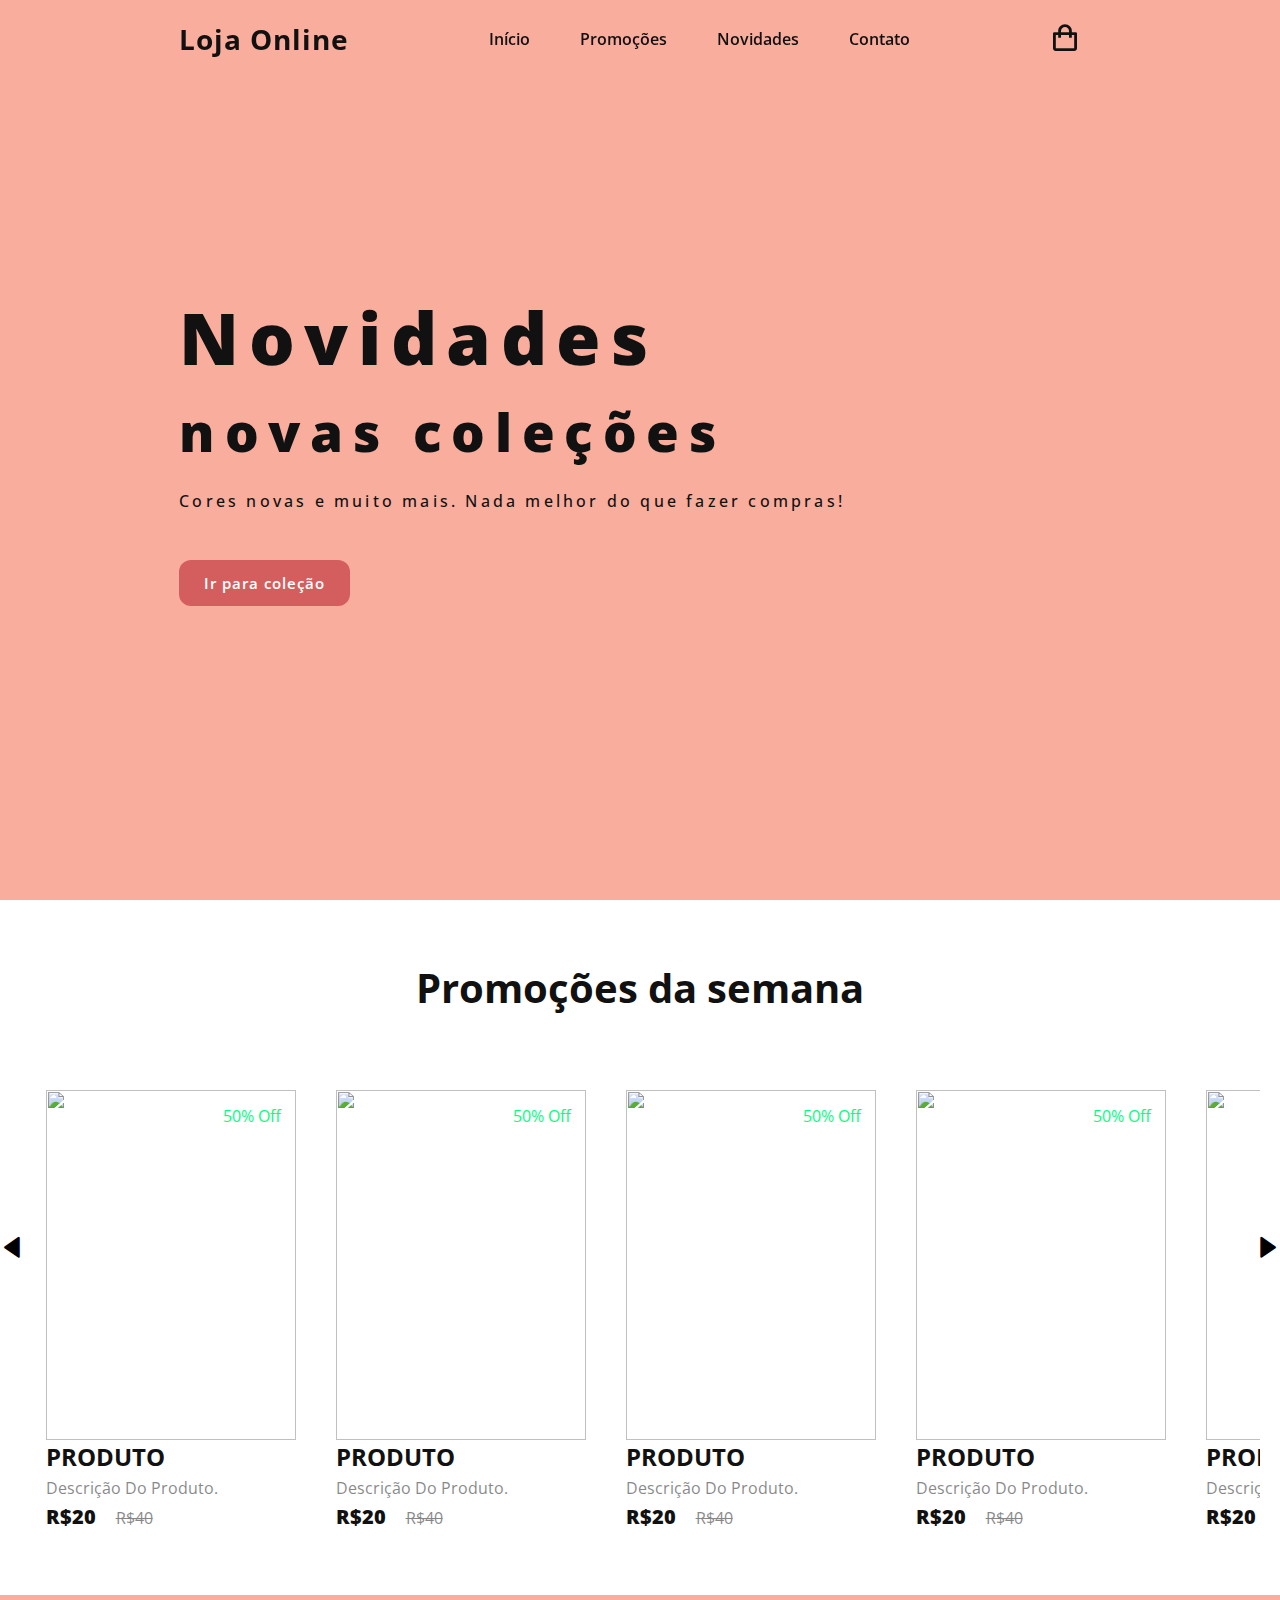
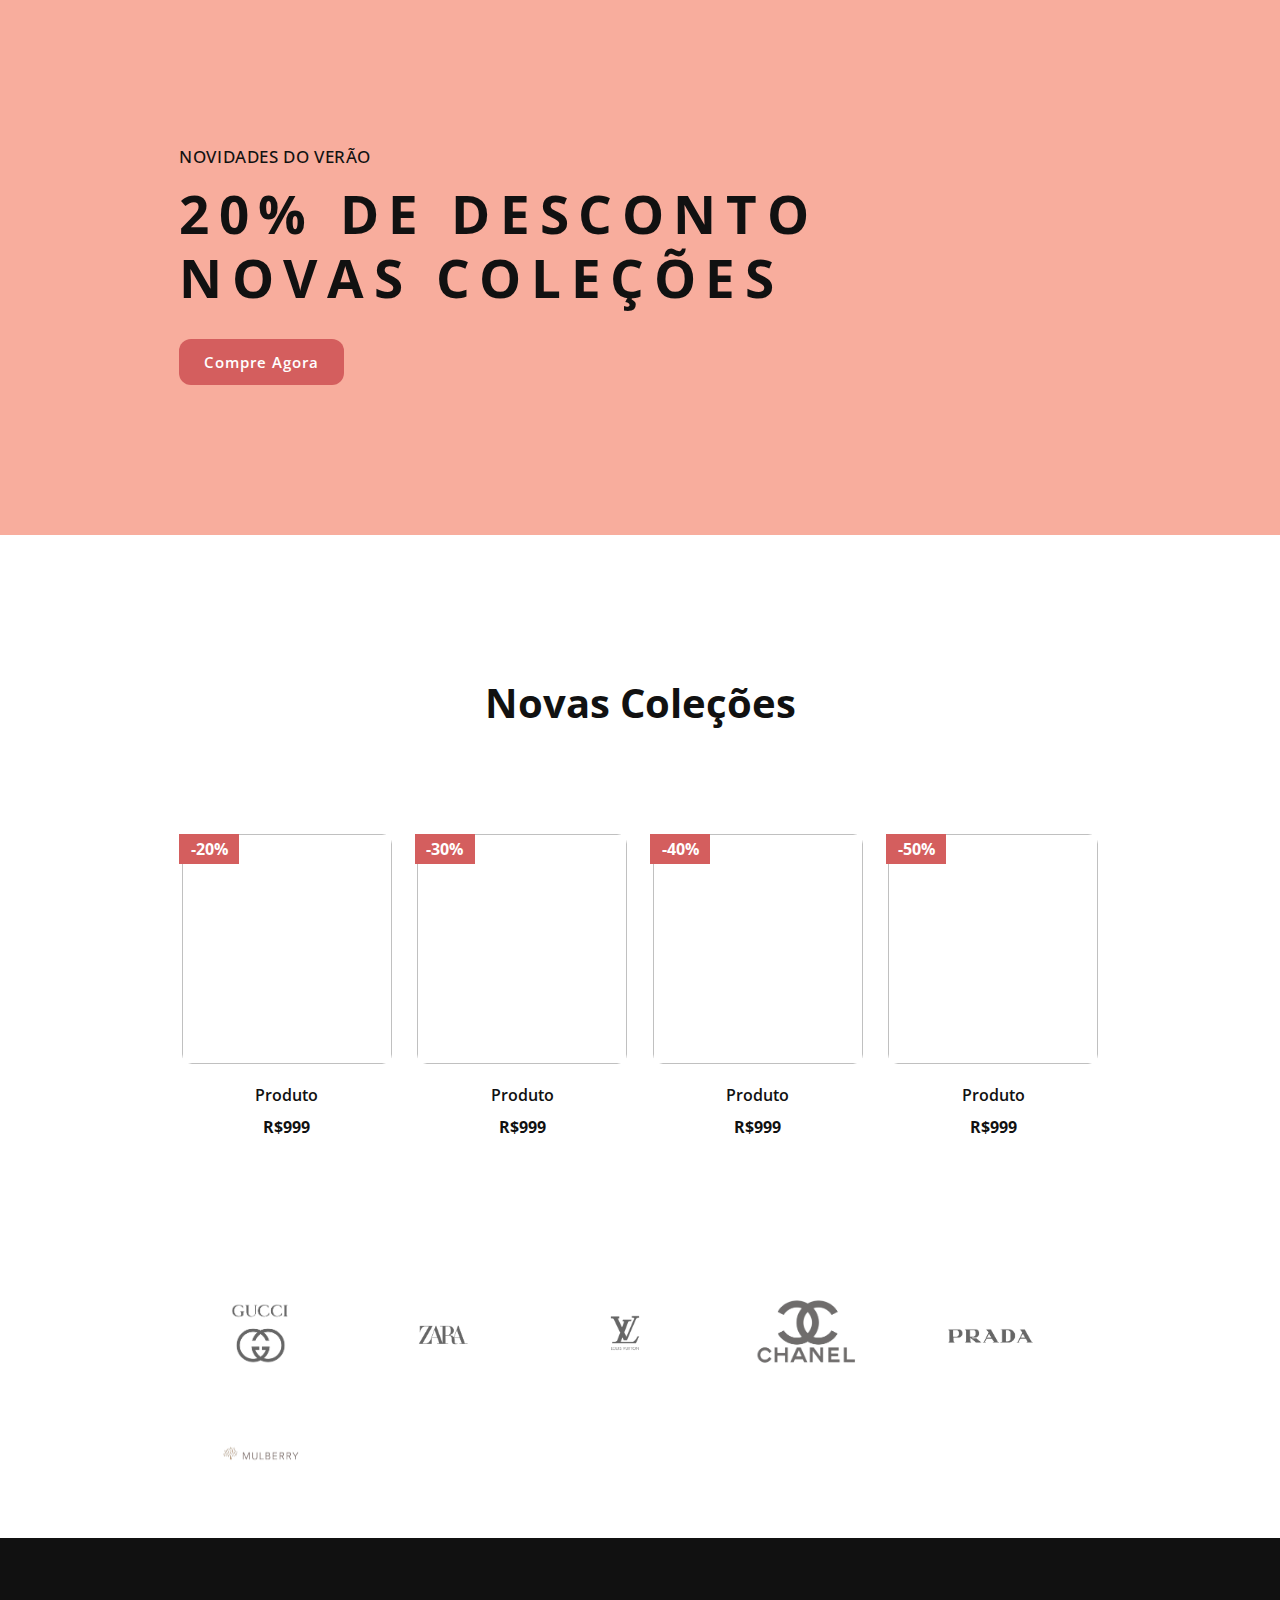
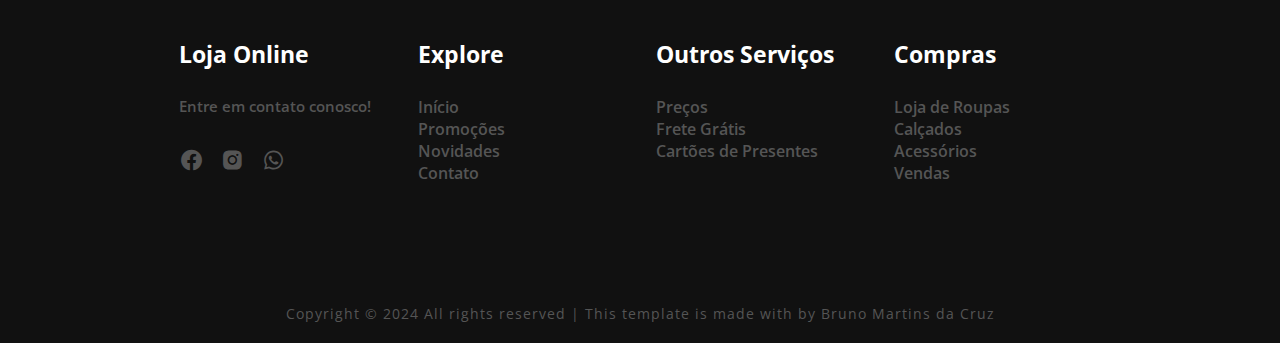
==== projetos/portfolio1/portfolio1.html @ e89ff63b "novo endereço" ====
<!DOCTYPE html>
<html lang="pt-br">
<head>
    <meta charset="UTF-8">
    <meta name="viewport" content="width=device-width, initial-scale=1.0">
    <link rel="stylesheet" type="text/css" href="style.css">

    <!-- BOXICONS -->
    <link rel="stylesheet" href="https://unpkg.com/boxicons@latest/css/boxicons.min.css">
    <!-- BOXICONS -->

    <!-- GOOGLE FONTS -->
    <link rel="preconnect" href="https://fonts.googleapis.com">
    <link rel="preconnect" href="https://fonts.gstatic.com" crossorigin>
    <link href="https://fonts.googleapis.com/css2?family=Open+Sans:wght@300;400;500;600;700;800&display=swap" rel="stylesheet">
    <!-- GOOGLE FONTS -->

    <title>E-commerce Website</title>
</head>
<body>
    
    <!-- HEADER -->
    <header>
        <a href="#" class="logo">Loja Online</a>

        <ul class="navlist">
            <li><a href="#home">Início</a></li>
            <li><a href="#product">Promoções</a></li>
            <li><a href="#new">Novidades</a></li>
            <li><a href="#contact">Contato</a></li>
        </ul>

        <div class="header-icons">
            <a href="#"><i class='bx bx-shopping-bag'></i></a>
            <div class="bx bx-menu" id="menu-icon"></div>
        </div>
    </header>

    <!-- HOME -->
    <section class="home" id="home">
        <div class="home-text">
            <h1>Novidades<br><span>novas coleções</span></h1>
            <p>Cores novas e muito mais. Nada melhor do que fazer compras!</p>
            <a href="#" class="btn">Ir para coleção</a>
        </div>
    </section>

    <!-- PROMOÇÕES -->
    <section class="product" id="product">

        <div class="center-text" id="center-text">
            <h2>Promoções da semana</h2>
        </div>
        <button class="pre-btn"><i class='bx bxs-left-arrow'></i></button>
        <button class="nxt-btn"><i class='bx bxs-right-arrow' ></i></button>
        <div class="product-container">
            <div class="product-card">
                <div class="product-image">
                    <span class="discount-tag">50% off</span>
                    <img src="" class="product-thumb">
                    <button class="card-btn">Adicionar ao carrinho</button>
                </div>

                <div class="product-info">
                    <h2 class="product-brand">Produto</h2>
                    <p class="product-short-description">Descrição do produto.</p>
                    <span class="price">R$20</span><span class="actual-price">R$40</span>
                </div>
            </div>
            <div class="product-card">
                <div class="product-image">
                    <span class="discount-tag">50% off</span>
                    <img src="" class="product-thumb">
                    <button class="card-btn">Adicionar ao carrinho</button>
                </div>

                <div class="product-info">
                    <h2 class="product-brand">Produto</h2>
                    <p class="product-short-description">Descrição do produto.</p>
                    <span class="price">R$20</span><span class="actual-price">R$40</span>
                </div>
            </div>
            <div class="product-card">
                <div class="product-image">
                    <span class="discount-tag">50% off</span>
                    <img src="" class="product-thumb">
                    <button class="card-btn">Adicionar ao carrinho</button>
                </div>

                <div class="product-info">
                    <h2 class="product-brand">Produto</h2>
                    <p class="product-short-description">Descrição do produto.</p>
                    <span class="price">R$20</span><span class="actual-price">R$40</span>
                </div>
            </div>
            <div class="product-card">
                <div class="product-image">
                    <span class="discount-tag">50% off</span>
                    <img src="" class="product-thumb">
                    <button class="card-btn">Adicionar ao carrinho</button>
                </div>

                <div class="product-info">
                    <h2 class="product-brand">Produto</h2>
                    <p class="product-short-description">Descrição do produto.</p>
                    <span class="price">R$20</span><span class="actual-price">R$40</span>
                </div>
            </div>
            <div class="product-card">
                <div class="product-image">
                    <span class="discount-tag">50% off</span>
                    <img src="" class="product-thumb">
                    <button class="card-btn">Adicionar ao carrinho</button>
                </div>

                <div class="product-info">
                    <h2 class="product-brand">Produto</h2>
                    <p class="product-short-description">Descrição do produto.</p>
                    <span class="price">R$20</span><span class="actual-price">R$40</span>
                </div>
            </div>
            <div class="product-card">
                <div class="product-image">
                    <span class="discount-tag">50% off</span>
                    <img src="" class="product-thumb">
                    <button class="card-btn">Adicionar ao carrinho</button>
                </div>

                <div class="product-info">
                    <h2 class="product-brand">Produto</h2>
                    <p class="product-short-description">Descrição do produto.</p>
                    <span class="price">R$20</span><span class="actual-price">R$40</span>
                </div>
            </div>
            <div class="product-card">
                <div class="product-image">
                    <span class="discount-tag">50% off</span>
                    <img src="" class="product-thumb">
                    <button class="card-btn">Adicionar ao carrinho</button>
                </div>

                <div class="product-info">
                    <h2 class="product-brand">Produto</h2>
                    <p class="product-short-description">Descrição do produto.</p>
                    <span class="price">R$20</span><span class="actual-price">R$40</span>
                </div>
            </div>
            <div class="product-card">
                <div class="product-image">
                    <span class="discount-tag">50% off</span>
                    <img src="" class="product-thumb">
                    <button class="card-btn">Adicionar ao carrinho</button>
                </div>

                <div class="product-info">
                    <h2 class="product-brand">Produto</h2>
                    <p class="product-short-description">Descrição do produto.</p>
                    <span class="price">R$20</span><span class="actual-price">R$40</span>
                </div>
            </div>
            <div class="product-card">
                <div class="product-image">
                    <span class="discount-tag">50% off</span>
                    <img src="" class="product-thumb">
                    <button class="card-btn">Adicionar ao carrinho</button>
                </div>

                <div class="product-info">
                    <h2 class="product-brand">Produto</h2>
                    <p class="product-short-description">Descrição do produto.</p>
                    <span class="price">R$20</span><span class="actual-price">R$40</span>
                </div>
            </div>
            <div class="product-card">
                <div class="product-image">
                    <span class="discount-tag">50% off</span>
                    <img src="" class="product-thumb">
                    <button class="card-btn">Adicionar ao carrinho</button>
                </div>

                <div class="product-info">
                    <h2 class="product-brand">Produto</h2>
                    <p class="product-short-description">Descrição do produto.</p>
                    <span class="price">R$20</span><span class="actual-price">R$40</span>
                </div>
            </div>
        </div>

    </section>

    <!-- NOVIDADES -->
    <section class="cta">
        <divl class="cta-text">
            <h6>NOVIDADES DO VERÃO</h6>
            <h4>20% DE DESCONTO <br> NOVAS COLEÇÕES</h4>
            <a href="#" class="btn">Compre Agora</a>
        </divl>
    </section>

    <!-- NEW -->
    <section class="new" id="new">
        <div class="center-text">
            <h2>Novas Coleções</h2>
        </div>

        <div class="new-content">
            <div class="box">
                <img src="">
                <h5>Produto</h5>
                <h6>R$999</h6>
                <div class="sale">
                   <h4>-20%</h4> 
                </div>
            </div>

            <div class="box">
                <img src="">
                <h5>Produto</h5>
                <h6>R$999</h6>
                <div class="sale">
                   <h4>-30%</h4> 
                </div>
            </div>

            <div class="box">
                <img src="">
                <h5>Produto</h5>
                <h6>R$999</h6>
                <div class="sale">
                   <h4>-40%</h4> 
                </div>
            </div>

            <div class="box">
                <img src="">
                <h5>Produto</h5>
                <h6>R$999</h6>
                <div class="sale">
                   <h4>-50%</h4> 
                </div>
            </div>
        </div>
    </section>

    <!-- MARCAS -->
    <section class="brand">
        <div class="brand-content">
            <div class="main">
                <img src="images/brand1.png">
            </div>
            <div class="main">
                <img src="images/brand2.png">
            </div>
            <div class="main">
                <img src="images/brand3.png">
            </div>
            <div class="main">
                <img src="images/brand4.png">
            </div>
            <div class="main">
                <img src="images/brand5.png">
            </div>
            <div class="main">
                <img src="images/brand6.png">
            </div>
        </div>
    </section>

    <!-- CONTATO -->
    <section class="contact" id="contact">
        <div class="main-contact">
            <h3>Loja Online</h3>
            <h5>Entre em contato conosco!</h5>
            <div class="icons">
                <a href="#"><i class='bx bxl-facebook-circle' ></i></a>
                <a href="#"><i class='bx bxl-instagram-alt' ></i></a>
                <a href="#"><i class='bx bxl-whatsapp' ></i></a>
            </div>
        </div>

        <div class="main-contact">
            <h3>Explore</h3>
            <li><a href="#home">Início</a></li>
            <li><a href="#featured">Promoções</a></li>
            <li><a href="#new">Novidades</a></li>
            <li><a href="#contact">Contato</a></li>
        </div>

        <div class="main-contact">
            <h3>Outros Serviços</h3>
            <li><a href="#">Preços</a></li>
            <li><a href="#">Frete Grátis</a></li>
            <li><a href="#">Cartões de Presentes</a></li>
        </div>

        <div class="main-contact">
            <h3>Compras</h3>
            <li><a href="#">Loja de Roupas</a></li>
            <li><a href="#">Calçados</a></li>
            <li><a href="#">Acessórios</a></li>
            <li><a href="#">Vendas</a></li>
        </div>
    </section>

    <!-- COPYRIGHT -->
    <div class="last-text">
        <p>Copyright © 2024 All rights reserved | This template is made with by Bruno Martins da Cruz</p>
    </div>

    <!-- STYLE -->

    <!-- CUSTOM JS -->
    <script src="https://unpkg.com/scrollreveal"></script>
    <script type="module" src="https://unpkg.com/ionicons@5.5.2/dist/ionicons/ionicons.esm.js"></script>
    <script nomodule src="https://unpkg.com/ionicons@5.5.2/dist/ionicons/ionicons.js"></script>
    <script src="script.js"></script>

</body>
</html>
---- projetos/portfolio1/style.css ----
*{
    padding: 0;
    margin: 0;
    box-sizing: border-box;
    font-family: 'Open Sans', sans-serif;
    list-style: none;
    text-decoration: none;
}
:root{
    --bg-color: #ffffff;
    --text-color: #111111;
    --main-color: #d45e5e;
    --big-font: 4.5rem;
    --h2-font: 3.3rem;
    --h3-font: 2rem;
    --normal-font: 1rem;
    --clr-text: hsl(0, 0%, 100%);
}

.noscroll {
    -ms-overflow-style: none;  /* Internet Explorer 10+ */
    scrollbar-width: none;  /* Firefox */
  }
.noscroll::-webkit-scrollbar { 
    display: none;  /* Safari and Chrome */
}

body{
    background: var(--bg-color);
    color: var(--text-color);
}

body::-webkit-scrollbar { 
    display: none;
}

header{
    width: 100%;
    top: 0;
    right: 0;
    z-index: 1000;
    position: fixed;
    display: flex;
    align-items: center;
    justify-content: space-between;
    background: transparent;
    padding: 20px 14%;
    transition: all .35s ease;
}

.logo{
    font-size: 28px;
    font-weight: 700;
    letter-spacing: 1px;
    color: var(--text-color);
}

.navlist{
    display: flex;
}

.navlist a{
    color: var(--text-color);
    font-weight: 600;
    padding: 10px 25px;
    font-size: var(--normal-font);
    transition: all .36s ease;
}

.navlist a:hover{
    color: var(--main-color);
}

.header-icons i{
    font-size: 32px;
    color: var(--text-color);
    margin-right: 20px;
    transition: all .36s ease;
}

.header-icons i:hover{
    color: var(--main-color);
}

#menu-icon{
    font-size: 34px;
    color: var(--text-color);
    z-index: 10001;
    margin-right: 20px;
    display: none;
}

section{
    padding: 100px 14%;
}

.home{
    min-height: 100vh;
    width: 100%;
    background: #f8ad9d;
    background-size: cover;
    background-position: center top;
    position: relative;
    display: grid;
    grid-template-columns: repeat(1, 1fr);
    align-items: center;
}

.home-text h1{
    font-size: var(--big-font);
    font-weight: 800;
    line-height: 1.2;
    letter-spacing: .6rem;
    margin-bottom: 1.4rem;
}

.home-text span{
    font-size: var(--h2-font);
}

.home-text p{
    font-size: var(--normal-font);
    font-weight: 500;
    margin-bottom: 3rem;
    letter-spacing: .2rem;
}
.btn{
    display: inline-block;
    padding: 13px 25px;
    background: var(--main-color);
    color: var(--bg-color);
    font-size: 15px;
    letter-spacing: 1px;
    font-weight: 600;
    border-radius: 12px;
    transition: all .35s ease;
}

.btn:hover{
    transform: translateY(-5px);
    background: var(--text-color);
}

header.sticky{
    background: var(--bg-color);
    padding: 14px 14%;
    box-shadow: 0px 0px 10px rgb(0 0 0 / 10%);
}

.center-text{
    text-align: center;
    padding: 40px;
}

.center-text h2{
    font-size: 40px;
    position: relative;
}

#scroll-section:hover #center-text{
    opacity: 1;
    transition: opacity 1.2s ease; /* Adiciona uma transição suave */
    animation: slideIn 1.5s ease-out forwards; /* Duração, tipo de animação e retenção no estado final */
}

@keyframes slideIn{
    0%{
        opacity: 0;
        top:100px;
    }
    100%{
        opacity: 1;
        top:0;
    }
}

.cta{
    width: 100%;
    height: 60vh;
    background: #f8ad9d;
    background-size: cover;
    background-position: center;
    display: flex;
    align-items: center;
}

.cta-text h6{
    font-size: 17px;
    font-weight: 500;
    letter-spacing: .6px;
    margin-bottom: 14px;
}

.cta-text h4{
    font-size: 3.3rem;
    line-height: 1.2;
    letter-spacing: .6rem;
    margin-bottom: 30px;
}

div .box img{
    width: 210px;
    height: 230px;
}

.new-content{
    display: grid;
    grid-template-columns: repeat(auto-fit, minmax(200px, auto));
    gap: 1.3rem;
    align-items: center;
    margin-top: 4rem;
    text-align: center;
}
.box{
    position: relative;
    transition: all .40s ease;
}
.box img{
    width: 100%;
    height: auto;
    margin-bottom: 20px;
    border-radius: 10px;
}
.box h5{
    font-size: 16px;
    font-weight: 600;
    margin-bottom: 10px;
}
.box h6{
    font-size: 16px;
    font-weight: 700;
}
.sale{
    position: absolute;
    top: 0;
    left: 0;
    width: 60px;
    height: 30px;
    background: var(--main-color);
    color: var(--bg-color);
    display: inline-flex;
    align-items: center;
    justify-content: center;
}
.box:hover{
    transform: scale(0.9) translateY(-5px);
    cursor: pointer;
}

.brand{
    padding: 50px 14%;
}
.brand-content{
    display: grid;
    grid-template-columns: repeat(auto-fit, minmax(150px, auto));
    gap: 2rem;
    align-items: center;
    justify-content: center;
}
.main img{
    width: 120px;
    height: auto;
    opacity: 0.6;
    transition: all .35s ease;
    cursor: pointer;
}
.main img:hover{
    opacity: 1;
}

.contact{
    background: var(--text-color);
    display: grid;
    grid-template-columns: repeat(auto-fit, minmax(200px, auto));
    gap: 2rem;
}

.main-contact h3{
    font-size: 23px;
    margin-bottom: 1.6rem;
    color: var(--bg-color);
}

.main-contact h5{
    font-size: 15px;
    font-weight: 600;
    color: #555;
}

.icons{
    display: flex;
    margin-top: 2rem;
}
.icons i{
    font-size: 25px;
    margin-right: 1rem;
    color: #555;
    transition: all .35s ease;
}
.icons i:hover{
    color: var(--bg-color);
    transform: scale(1.1) translateY(-5px);
}
.main-contact li a{
    display: block;
    color: #555;
    font-size: var(--normal-font);
    font-weight: 600;
    transition: all .35s ease;
}
.main-contact li a:hover{
    transform: translateX(-8px);
    color: var(--bg-color);
}

.last-text{
    text-align: center;
    padding: 20px;
    background: var(--text-color);
}
.last-text p{
    color: #555;
    font-size: 14px;
    letter-spacing: 1px;
}

/* PRODUCT PROMOTION */
div .product-image img{
    width: 100%;
    height: 350px;
}
.product{
    position: relative;
    overflow: hidden;
    padding: 20px;
    padding-bottom: 55px;
}
.product-container{
    padding: 0 2vw;
    display: flex;
    margin-top: 35px;
    overflow-x: auto;
    scroll-behavior: smooth;
}
.product-container::-webkit-scrollbar{
    display: none;
}
.product-card{
    flex: 0 0 auto;
    width: 250px;
    height: 450px;
    margin-right: 40px;
}
.product-image{
    position: relative;
    width: 100%;
    height: 350px;
    overflow: hidden;
}
.product-thumb{
    width: 100%;
    height: 100%;
    object-fit: cover;
}
.discount-tag{
    position: absolute;
    background: #fff;
    padding: 5px;
    border-radius: 5px;
    color: #00FF7F;
    right: 10px;
    top: 10px;
    text-transform: capitalize;
}
.card-btn{
    position: absolute;
    bottom: 10px;
    left: 50%;
    transform: translateX(-50%);
    padding: 10px;
    width: 90%;
    border: none;
    outline: none;
    background: var(--main-color);
    border-radius: 5px;
    transition: 0.5s;
    cursor: pointer;
    opacity: 0;
}
.product-card:hover .card-btn{
    opacity: 1;
}
.card-btn:hover{
    background: var(--text-color);
    color: #fff;
}
.product-brand{
    text-transform: uppercase;
}
.product-short-description{
    width: 100%;
    height: 20px;
    line-height: 20px;
    overflow: hidden;
    opacity: 0.5;
    text-transform: capitalize;
    margin: 5px 0;
}
.price{
    font-weight: 900;
    font-size: 20px;
}
.actual-price{
    margin-left: 20px;
    opacity: 0.5;
    text-decoration: line-through;
}
.pre-btn,
.nxt-btn{
    border: none;
    width: 2vw;
    height: 100%;
    font-size: 25px;
    position: absolute;
    top: 0;
    display: flex;
    justify-content: center;
    align-items: center;
    background: transparent;
    cursor: pointer;
    z-index: 9;
}
.pre-btn{
    left: 0;
}

.nxt-btn{
    right: 0;
}

.pre-btn img,
.nxt-btn img {
    opacity: 0.2;
}
.pre-btn:hover img,
.nxt-btn:hover img{
    opacity: 1;
}
.collection-container{
    width: 100%;
    display: grid;
    grid-template-columns: repeat(2, 1fr);
    grid-gap: 10px;
}
.collection{
    position: relative;
}
.collection img{
    width: 100%;
    height: 100%;
    object-fit: cover;
}
.collection p{
    position: absolute;
    top: 50%;
    left: 50%;
    transform: translate(-50%, -50%);
    text-align: center;
    color: #fff;
    font-size: 50px;
    text-transform: capitalize;
}
.collection:nth-child(3){
    grid-column: span 2;
    margin-bottom: 10px;
}

@media (max-width: 1000px){
    header{
        padding: 7px 4%;
        transition: .2s;
    }
    header.sticky{
        padding: 14px 4%;
        transition: .2s;
    }
    section{
        padding: 80px 4%;
        transition: .1s;
    }
    .product-container {
        justify-content: flex-start; /* Ajustado para começar à esquerda para permitir a rolagem */
        align-items: center;
        scroll-snap-type: x mandatory; /* Adiciona rolagem suave ao item mais próximo */
    }
    
    .product-card {
        scroll-snap-align: center; /* Alinha cada item ao centro durante a rolagem */
    }

}

@media (max-width: 670px){
    #menu-icon{
        display: block;
        cursor: pointer;
    }
    .header-icons{
        display: inline-flex;
    }
    .navlist{
        position: absolute;
        top: 100%;
        left: -100%;
        width: 230px;
        height: 120vh;
        background: #fff;
        display: flex;
        align-items: right;
        flex-direction: column;
        transition: all .45s ease;
    }
    .navlist a{
        display: block;
        margin: 1.2rem 0;
    }
    .navlist.open{
        top: 0;
        left: 0;
    }
    .navlist.open a:hover{
        background: var(--main-color);
        color: var(--text-color);
    }

    .home-text h1{
        font-size: 25px;
        letter-spacing: .2rem;
    }
    .cta-text h4{
        font-size: 35px;
    }
    .pre-btn,
    .nxt-btn{
        font-size: 20px;
        width: 8vw;
    }
    .card-btn{
        opacity: 1;
    }
    .product-container {
        justify-content: flex-start; /* Ajustado para começar à esquerda para permitir a rolagem */
        align-items: center;
        scroll-snap-type: x mandatory; /* Adiciona rolagem suave ao item mais próximo */
    }
    
    .product-card {
        scroll-snap-align: center; /* Alinha cada item ao centro durante a rolagem */
    }
    
    .pre-btn img,
    .nxt-btn img {
        opacity: 0.2;
    }
    
    .pre-btn:hover img,
    .nxt-btn:hover img {
        opacity: 1;
    }
}
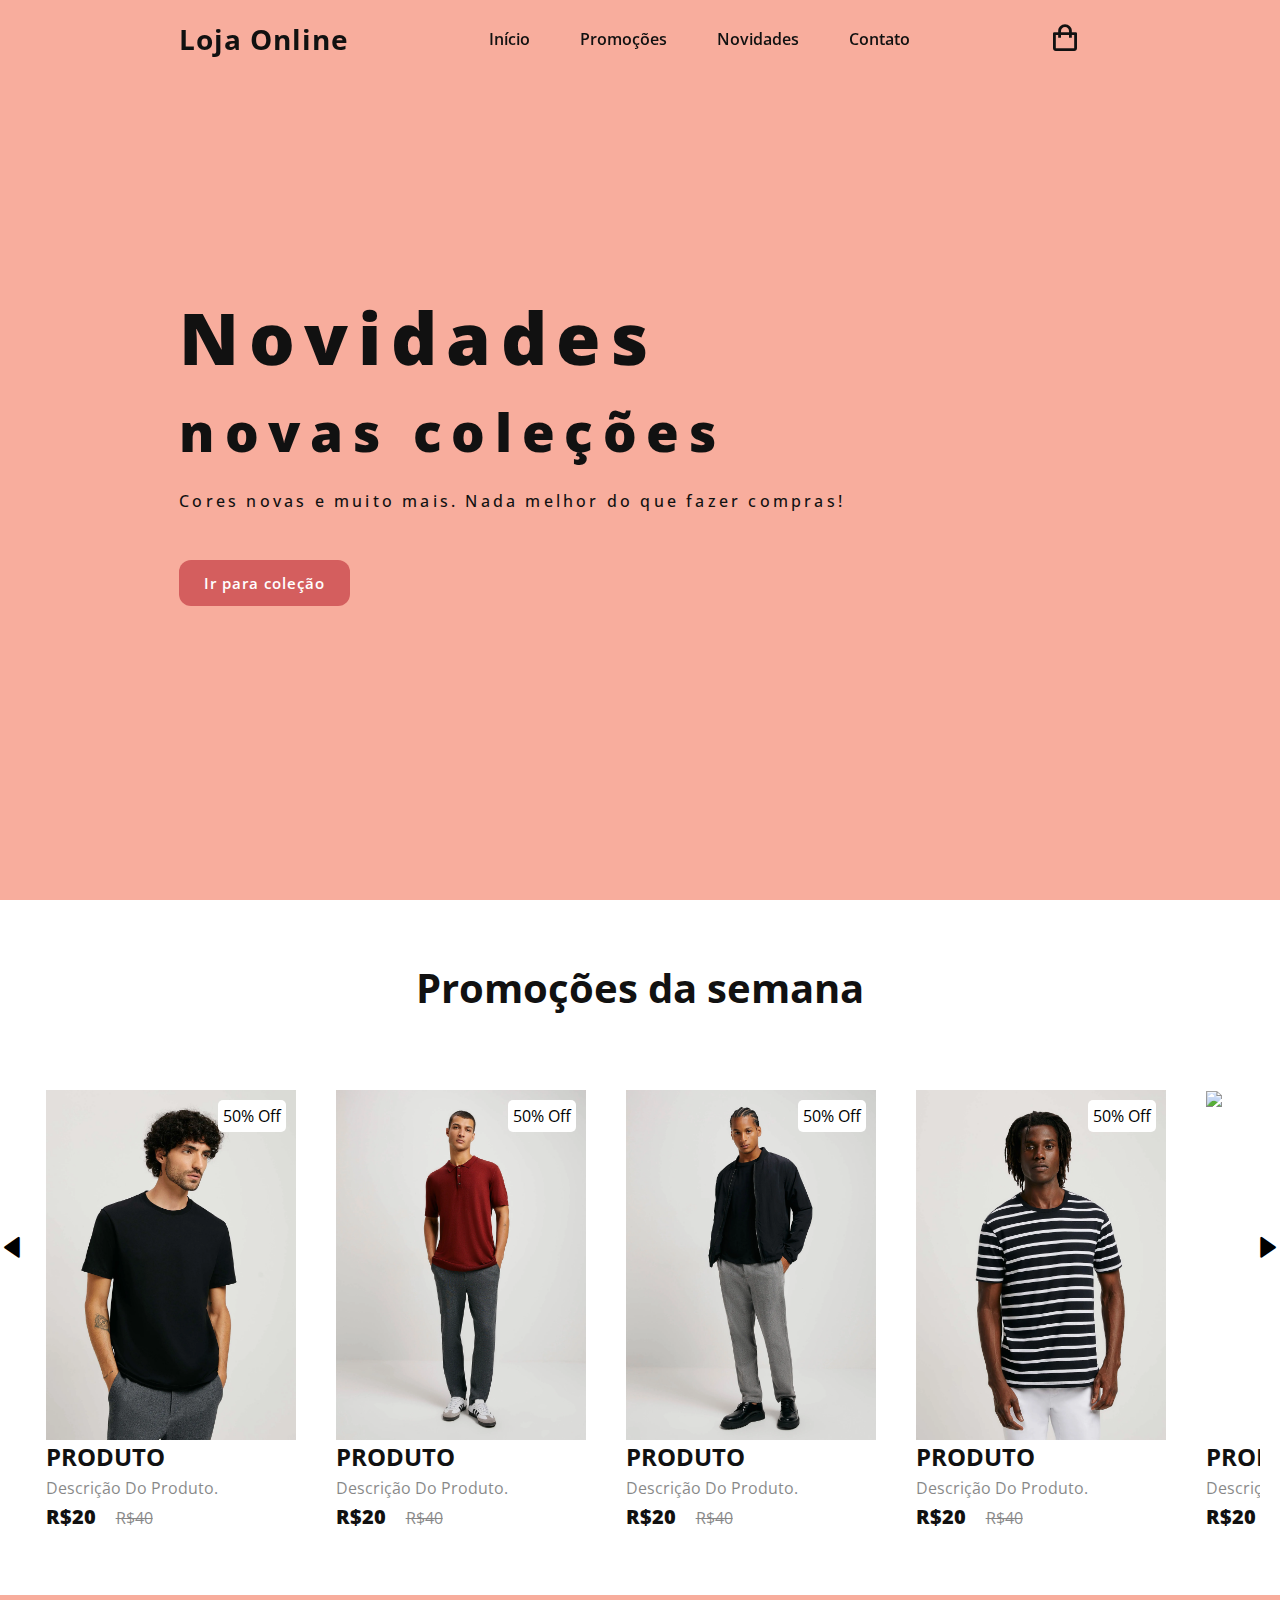
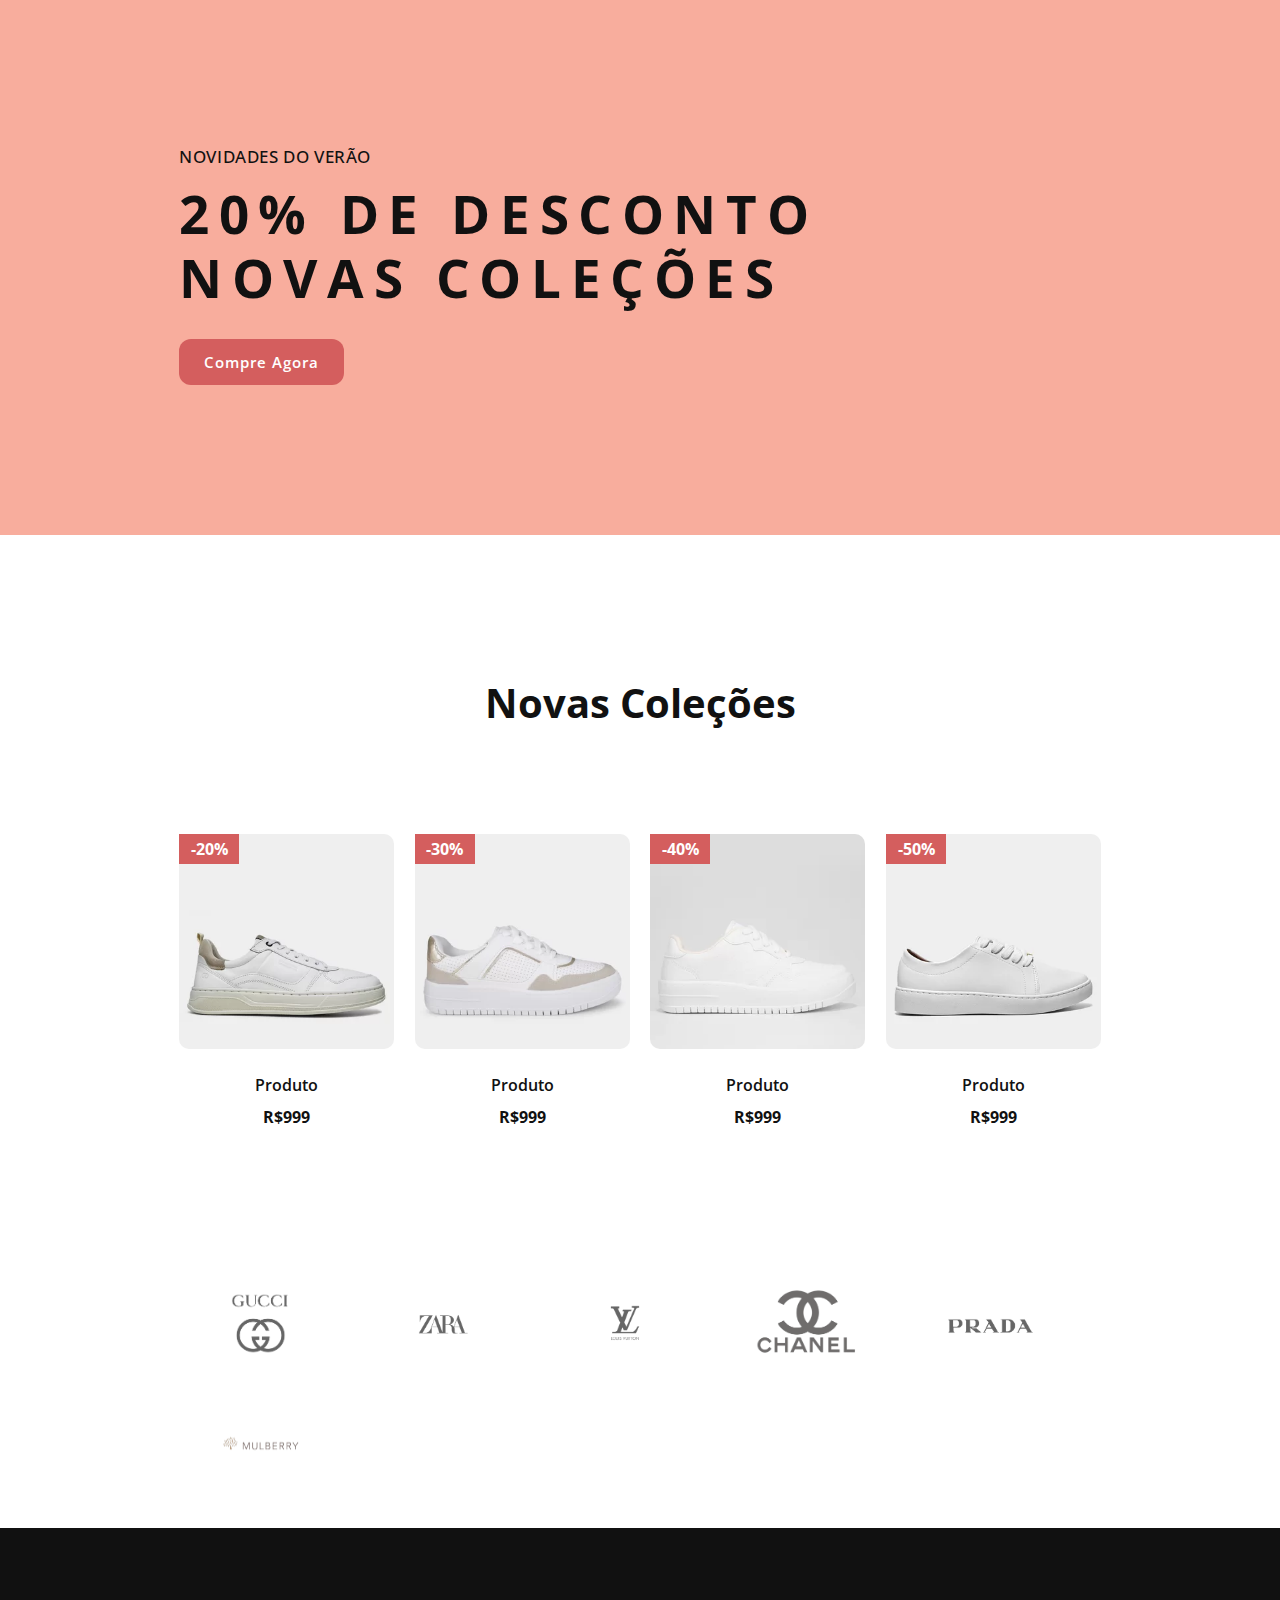
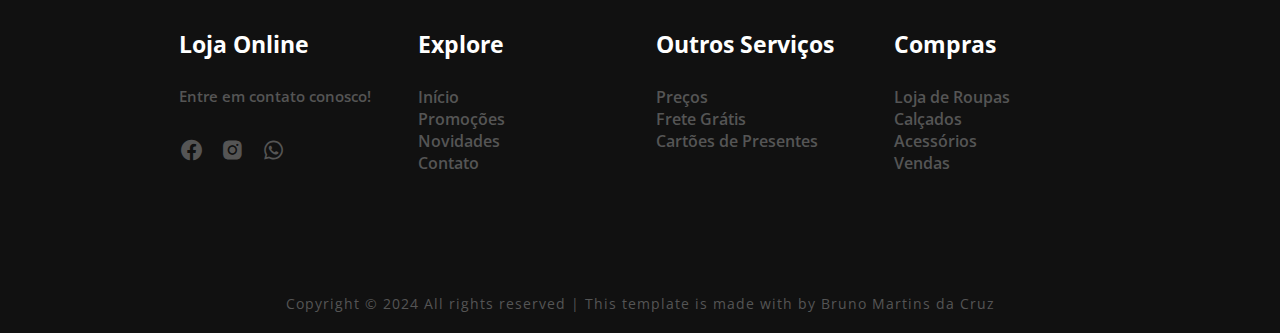
==== commit 7423e6e7: "edit porfolio1" ====
--- a/projetos/portfolio1/portfolio1.html
+++ b/projetos/portfolio1/portfolio1.html
@@ -57,124 +57,124 @@
             <div class="product-card">
                 <div class="product-image">
                     <span class="discount-tag">50% off</span>
-                    <img src="" class="product-thumb">
-                    <button class="card-btn">Adicionar ao carrinho</button>
-                </div>
-
-                <div class="product-info">
-                    <h2 class="product-brand">Produto</h2>
-                    <p class="product-short-description">Descrição do produto.</p>
-                    <span class="price">R$20</span><span class="actual-price">R$40</span>
-                </div>
-            </div>
-            <div class="product-card">
-                <div class="product-image">
-                    <span class="discount-tag">50% off</span>
-                    <img src="" class="product-thumb">
-                    <button class="card-btn">Adicionar ao carrinho</button>
-                </div>
-
-                <div class="product-info">
-                    <h2 class="product-brand">Produto</h2>
-                    <p class="product-short-description">Descrição do produto.</p>
-                    <span class="price">R$20</span><span class="actual-price">R$40</span>
-                </div>
-            </div>
-            <div class="product-card">
-                <div class="product-image">
-                    <span class="discount-tag">50% off</span>
-                    <img src="" class="product-thumb">
-                    <button class="card-btn">Adicionar ao carrinho</button>
-                </div>
-
-                <div class="product-info">
-                    <h2 class="product-brand">Produto</h2>
-                    <p class="product-short-description">Descrição do produto.</p>
-                    <span class="price">R$20</span><span class="actual-price">R$40</span>
-                </div>
-            </div>
-            <div class="product-card">
-                <div class="product-image">
-                    <span class="discount-tag">50% off</span>
-                    <img src="" class="product-thumb">
-                    <button class="card-btn">Adicionar ao carrinho</button>
-                </div>
-
-                <div class="product-info">
-                    <h2 class="product-brand">Produto</h2>
-                    <p class="product-short-description">Descrição do produto.</p>
-                    <span class="price">R$20</span><span class="actual-price">R$40</span>
-                </div>
-            </div>
-            <div class="product-card">
-                <div class="product-image">
-                    <span class="discount-tag">50% off</span>
-                    <img src="" class="product-thumb">
-                    <button class="card-btn">Adicionar ao carrinho</button>
-                </div>
-
-                <div class="product-info">
-                    <h2 class="product-brand">Produto</h2>
-                    <p class="product-short-description">Descrição do produto.</p>
-                    <span class="price">R$20</span><span class="actual-price">R$40</span>
-                </div>
-            </div>
-            <div class="product-card">
-                <div class="product-image">
-                    <span class="discount-tag">50% off</span>
-                    <img src="" class="product-thumb">
-                    <button class="card-btn">Adicionar ao carrinho</button>
-                </div>
-
-                <div class="product-info">
-                    <h2 class="product-brand">Produto</h2>
-                    <p class="product-short-description">Descrição do produto.</p>
-                    <span class="price">R$20</span><span class="actual-price">R$40</span>
-                </div>
-            </div>
-            <div class="product-card">
-                <div class="product-image">
-                    <span class="discount-tag">50% off</span>
-                    <img src="" class="product-thumb">
-                    <button class="card-btn">Adicionar ao carrinho</button>
-                </div>
-
-                <div class="product-info">
-                    <h2 class="product-brand">Produto</h2>
-                    <p class="product-short-description">Descrição do produto.</p>
-                    <span class="price">R$20</span><span class="actual-price">R$40</span>
-                </div>
-            </div>
-            <div class="product-card">
-                <div class="product-image">
-                    <span class="discount-tag">50% off</span>
-                    <img src="" class="product-thumb">
-                    <button class="card-btn">Adicionar ao carrinho</button>
-                </div>
-
-                <div class="product-info">
-                    <h2 class="product-brand">Produto</h2>
-                    <p class="product-short-description">Descrição do produto.</p>
-                    <span class="price">R$20</span><span class="actual-price">R$40</span>
-                </div>
-            </div>
-            <div class="product-card">
-                <div class="product-image">
-                    <span class="discount-tag">50% off</span>
-                    <img src="" class="product-thumb">
-                    <button class="card-btn">Adicionar ao carrinho</button>
-                </div>
-
-                <div class="product-info">
-                    <h2 class="product-brand">Produto</h2>
-                    <p class="product-short-description">Descrição do produto.</p>
-                    <span class="price">R$20</span><span class="actual-price">R$40</span>
-                </div>
-            </div>
-            <div class="product-card">
-                <div class="product-image">
-                    <span class="discount-tag">50% off</span>
-                    <img src="" class="product-thumb">
+                    <img src="images/img-product1.png" class="product-thumb">
+                    <button class="card-btn">Adicionar ao carrinho</button>
+                </div>
+
+                <div class="product-info">
+                    <h2 class="product-brand">Produto</h2>
+                    <p class="product-short-description">Descrição do produto.</p>
+                    <span class="price">R$20</span><span class="actual-price">R$40</span>
+                </div>
+            </div>
+            <div class="product-card">
+                <div class="product-image">
+                    <span class="discount-tag">50% off</span>
+                    <img src="images/img-product2.png" class="product-thumb">
+                    <button class="card-btn">Adicionar ao carrinho</button>
+                </div>
+
+                <div class="product-info">
+                    <h2 class="product-brand">Produto</h2>
+                    <p class="product-short-description">Descrição do produto.</p>
+                    <span class="price">R$20</span><span class="actual-price">R$40</span>
+                </div>
+            </div>
+            <div class="product-card">
+                <div class="product-image">
+                    <span class="discount-tag">50% off</span>
+                    <img src="images/img-product3.png" class="product-thumb">
+                    <button class="card-btn">Adicionar ao carrinho</button>
+                </div>
+
+                <div class="product-info">
+                    <h2 class="product-brand">Produto</h2>
+                    <p class="product-short-description">Descrição do produto.</p>
+                    <span class="price">R$20</span><span class="actual-price">R$40</span>
+                </div>
+            </div>
+            <div class="product-card">
+                <div class="product-image">
+                    <span class="discount-tag">50% off</span>
+                    <img src="images/img-product4.png" class="product-thumb">
+                    <button class="card-btn">Adicionar ao carrinho</button>
+                </div>
+
+                <div class="product-info">
+                    <h2 class="product-brand">Produto</h2>
+                    <p class="product-short-description">Descrição do produto.</p>
+                    <span class="price">R$20</span><span class="actual-price">R$40</span>
+                </div>
+            </div>
+            <div class="product-card">
+                <div class="product-image">
+                    <span class="discount-tag">50% off</span>
+                    <img src="images/img-product5.png" class="product-thumb">
+                    <button class="card-btn">Adicionar ao carrinho</button>
+                </div>
+
+                <div class="product-info">
+                    <h2 class="product-brand">Produto</h2>
+                    <p class="product-short-description">Descrição do produto.</p>
+                    <span class="price">R$20</span><span class="actual-price">R$40</span>
+                </div>
+            </div>
+            <div class="product-card">
+                <div class="product-image">
+                    <span class="discount-tag">50% off</span>
+                    <img src="images/img-product6.png" class="product-thumb">
+                    <button class="card-btn">Adicionar ao carrinho</button>
+                </div>
+
+                <div class="product-info">
+                    <h2 class="product-brand">Produto</h2>
+                    <p class="product-short-description">Descrição do produto.</p>
+                    <span class="price">R$20</span><span class="actual-price">R$40</span>
+                </div>
+            </div>
+            <div class="product-card">
+                <div class="product-image">
+                    <span class="discount-tag">50% off</span>
+                    <img src="images/img-product7.png" class="product-thumb">
+                    <button class="card-btn">Adicionar ao carrinho</button>
+                </div>
+
+                <div class="product-info">
+                    <h2 class="product-brand">Produto</h2>
+                    <p class="product-short-description">Descrição do produto.</p>
+                    <span class="price">R$20</span><span class="actual-price">R$40</span>
+                </div>
+            </div>
+            <div class="product-card">
+                <div class="product-image">
+                    <span class="discount-tag">50% off</span>
+                    <img src="images/img-product8.png" class="product-thumb">
+                    <button class="card-btn">Adicionar ao carrinho</button>
+                </div>
+
+                <div class="product-info">
+                    <h2 class="product-brand">Produto</h2>
+                    <p class="product-short-description">Descrição do produto.</p>
+                    <span class="price">R$20</span><span class="actual-price">R$40</span>
+                </div>
+            </div>
+            <div class="product-card">
+                <div class="product-image">
+                    <span class="discount-tag">50% off</span>
+                    <img src="images/img-product9.png" class="product-thumb">
+                    <button class="card-btn">Adicionar ao carrinho</button>
+                </div>
+
+                <div class="product-info">
+                    <h2 class="product-brand">Produto</h2>
+                    <p class="product-short-description">Descrição do produto.</p>
+                    <span class="price">R$20</span><span class="actual-price">R$40</span>
+                </div>
+            </div>
+            <div class="product-card">
+                <div class="product-image">
+                    <span class="discount-tag">50% off</span>
+                    <img src="images/img-product10.png" class="product-thumb">
                     <button class="card-btn">Adicionar ao carrinho</button>
                 </div>
 
@@ -205,7 +205,7 @@
 
         <div class="new-content">
             <div class="box">
-                <img src="">
+                <img src="images/product1.png">
                 <h5>Produto</h5>
                 <h6>R$999</h6>
                 <div class="sale">
@@ -214,7 +214,7 @@
             </div>
 
             <div class="box">
-                <img src="">
+                <img src="images/product2.png">
                 <h5>Produto</h5>
                 <h6>R$999</h6>
                 <div class="sale">
@@ -223,7 +223,7 @@
             </div>
 
             <div class="box">
-                <img src="">
+                <img src="images/product3.png">
                 <h5>Produto</h5>
                 <h6>R$999</h6>
                 <div class="sale">
@@ -232,7 +232,7 @@
             </div>
 
             <div class="box">
-                <img src="">
+                <img src="images/product4.png">
                 <h5>Produto</h5>
                 <h6>R$999</h6>
                 <div class="sale">
--- a/projetos/portfolio1/style.css
+++ b/projetos/portfolio1/style.css
@@ -199,8 +199,8 @@
 }
 
 div .box img{
-    width: 210px;
-    height: 230px;
+    width: 100%;
+    height: auto;
 }
 
 .new-content{
@@ -327,7 +327,7 @@
 /* PRODUCT PROMOTION */
 div .product-image img{
     width: 100%;
-    height: 350px;
+    height: auto;
 }
 .product{
     position: relative;
@@ -367,7 +367,7 @@
     background: #fff;
     padding: 5px;
     border-radius: 5px;
-    color: #00FF7F;
+    color: #000;
     right: 10px;
     top: 10px;
     text-transform: capitalize;
